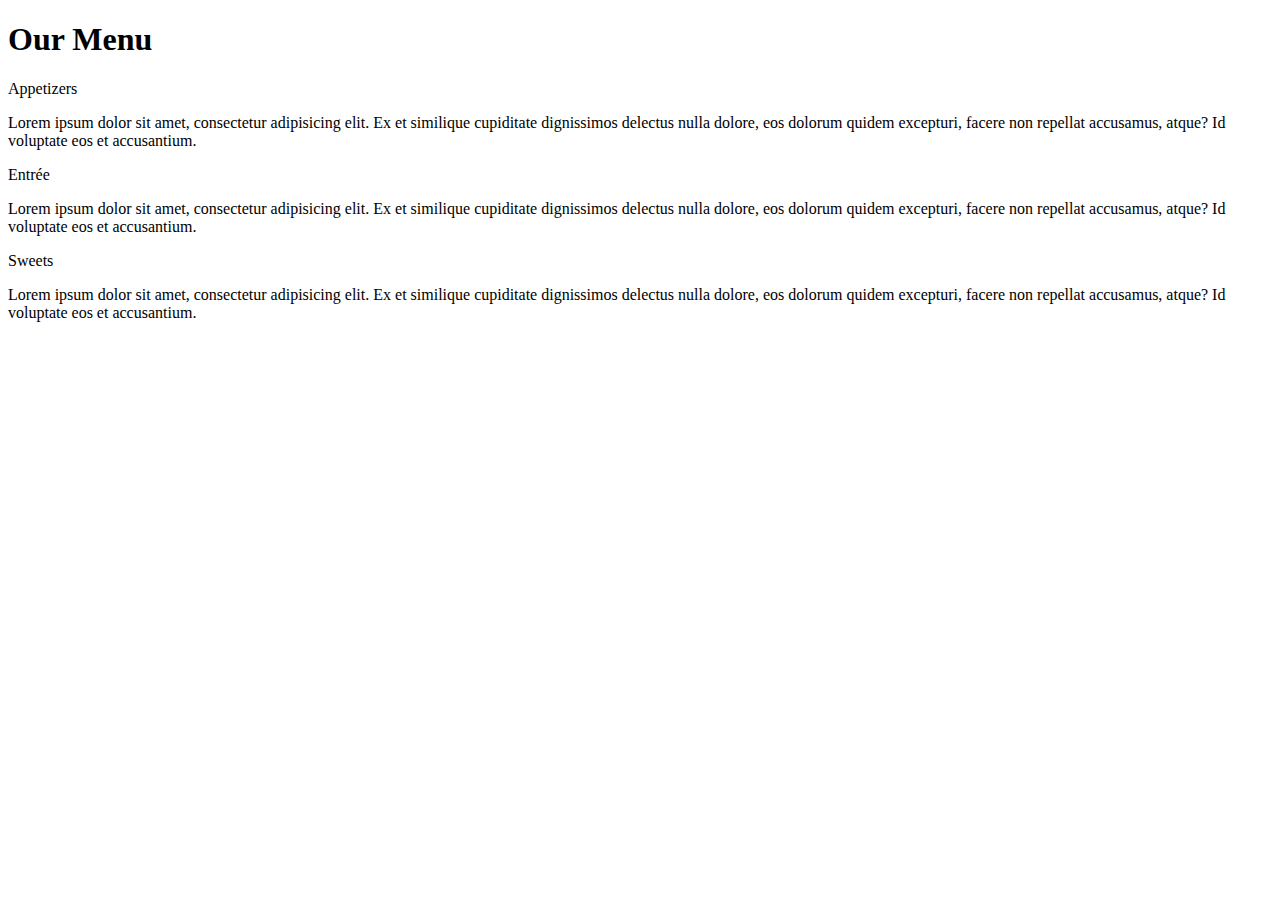
==== module-2-solution/index.html @ 7d93bdc7 "module 2" ====
<!DOCTYPE html>
<html>
<head>
<meta charset="utf-8">
<meta name = "viewport" content = "width=device-width, initial-scale=1">
<link rel="stylesheet" href="css/style.css"> <!-- has to bein the same directory!!-->
<link rel="preconnect" href="https://fonts.gstatic.com"> 
<link href="https://fonts.googleapis.com/css2?family=Fraunces:wght@100;200;400;500;600&display=swap" rel="stylesheet">

<title>Menu</title>
</head>
<body>
<h1>Our Menu</h1>
	<div class = "row">
		<div class = "container col-lg-4 col-md-6 col-sm-12">
					<section>
				<div id = "app">Appetizers</div>
				<p>Lorem ipsum dolor sit amet, consectetur adipisicing elit. Ex et similique cupiditate dignissimos delectus nulla dolore, eos dolorum quidem excepturi, facere non repellat accusamus, atque? Id voluptate eos et accusantium.
				</p>
			</section>
		</div>
			<div class="container col-lg-4 col-md-6 col-sm-12">
			<section>
			<div id="entree">Entrée </div>
				<p>Lorem ipsum dolor sit amet, consectetur adipisicing elit. Ex et similique cupiditate dignissimos delectus nulla dolore, eos dolorum quidem excepturi, facere non repellat accusamus, atque? Id voluptate eos et accusantium.</p>
		</section>
	</div>
	<div class="container col-lg-4 col-md-6 col-sm-12">
		<section>
			<div id="sweets">Sweets</div>
				<p>Lorem ipsum dolor sit amet, consectetur adipisicing elit. Ex et similique cupiditate dignissimos delectus nulla dolore, eos dolorum quidem excepturi, facere non repellat accusamus, atque? Id voluptate eos et accusantium. </p>
		</section>
	</div>
</div>
</body>
</html>
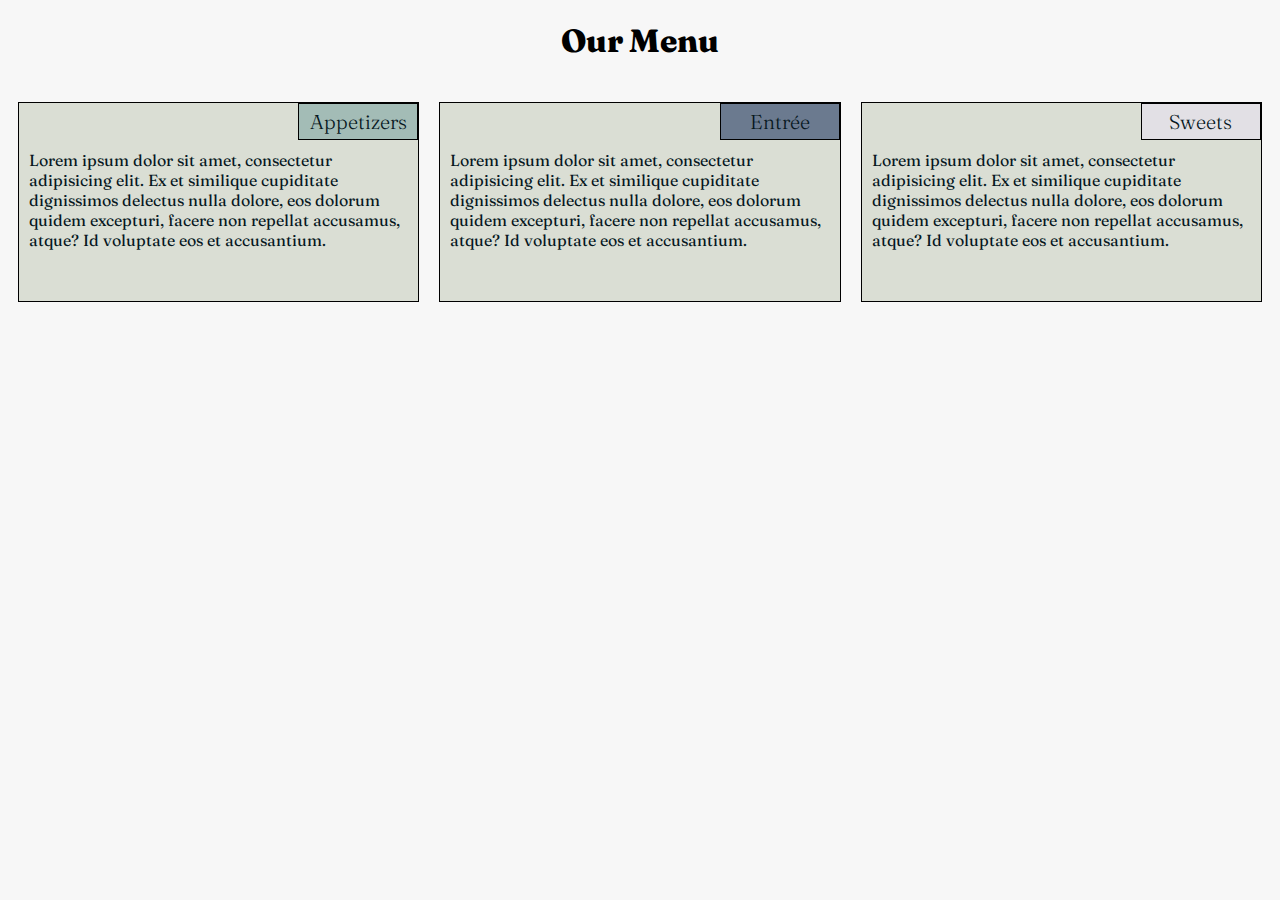
==== commit a82abbfe: "commit" ====
--- a/module-2-solution/index.html
+++ b/module-2-solution/index.html
@@ -3,7 +3,7 @@
 <head>
 <meta charset="utf-8">
 <meta name = "viewport" content = "width=device-width, initial-scale=1">
-<link rel="stylesheet" href="css/style.css"> <!-- has to bein the same directory!!-->
+<link rel="stylesheet" href="css/styles.css"> <!-- has to bein the same directory!!-->
 <link rel="preconnect" href="https://fonts.gstatic.com"> 
 <link href="https://fonts.googleapis.com/css2?family=Fraunces:wght@100;200;400;500;600&display=swap" rel="stylesheet">
 
--- a/module-2-solution/css/styles.css
+++ b/module-2-solution/css/styles.css
@@ -0,0 +1,209 @@
+
+body{ 
+background-color: #f7f7f7;
+font-family: 'Fraunces', serif;
+}
+* {
+  box-sizing: border-box;
+}
+
+h1{
+  font-weight: 800;
+	text-align: center;
+}
+
+p{
+	padding: 10px;
+	margin: 0; 
+}
+.container {
+	border: none;
+	margin-left: auto;
+	margin-right: auto;
+	margin-top: 10px;
+	margin-bottom: 10px;
+	padding: 10px;
+}
+section {
+	border:	1px solid black;
+	background-color: #DADED4;
+	width: 100%;
+	height: 200px;
+	color: #06171E;
+	position: relative;
+	overflow: auto;
+}
+
+#app{
+	border: 1px solid black;
+	text-align: center;
+	width: 30%;
+	margin-left: 70%;
+	font-weight: 300;
+	font-size: 125%;
+	margin-bottom: 0;
+	margin-top: 0;
+	padding: 5px;
+	background-color: #A3BCB6;
+}
+
+#entree{
+	border: 1px solid black;
+	text-align: center;
+	width: 30%;
+	margin-left: 70%;
+	font-weight: 300;
+	font-size: 125%;
+	margin-bottom: 0;
+	margin-top: 0;
+	padding: 5px;
+	background-color: #6B7A8F;
+
+}
+
+#sweets{
+	border: 1px solid black;
+	text-align: center;
+	width: 30%;
+	margin-left: 70%;
+	font-weight: 300;
+	font-size: 125%;
+	margin-bottom: 0;
+	margin-top: 0;
+	padding: 5px;
+	background-color: #E2E0E5;
+
+}
+
+.row{
+	width: 100%;
+}
+/* DESKTOP view */
+@media (min-width: 992px){
+  .col-lg-1, .col-lg-2, .col-lg-3, .col-lg-4, .col-lg-5, .col-lg-6, .col-lg-7, .col-lg-8, .col-lg-9, .col-lg-10, .col-lg-11, .col-lg-12 {
+    float: left;
+  }
+
+  .col-lg-1 {
+    width: 8.33%;
+  }
+  .col-lg-2 {
+    width: 16.66%;
+  }
+  .col-lg-3 {
+    width: 25%;
+  }
+  .col-lg-4 {
+    width: 33.33%;
+  }
+  .col-lg-5 {
+    width: 41.66%;
+  }
+  .col-lg-6 {
+    width: 50%;
+  }
+  .col-lg-7 {
+    width: 58.33%;
+  }
+  .col-lg-8 {
+    width: 66.66%;
+  }
+  .col-lg-9 {
+    width: 74.99%;
+  }
+  .col-lg-10 {
+    width: 83.33%;
+  }
+  .col-lg-11 {
+    width: 91.66%;
+  }
+  .col-lg-12 {
+    width: 100%;
+  }
+}
+/*TABLET view*/ 
+@media (min-width: 768px) and (max-width: 991px) {
+  .col-md-1, .col-md-2, .col-md-3, .col-md-4, .col-md-5, .col-md-6, .col-md-7, .col-md-8, .col-md-9, .col-md-10, .col-md-11, .col-md-12 {
+    float: left;
+  }
+
+  .col-md-1 {
+    width: 8.33%;
+  }
+  .col-md-2 {
+    width: 16.66%;
+  }
+  .col-md-3 {
+    width: 25%;
+  }
+  .col-md-4 {
+    width: 33.33%;
+  }
+  .col-md-5 {
+    width: 41.66%;
+  }
+  .col-md-6 {
+    width: 50%;
+  }
+  .col-md-7 {
+    width: 58.33%;
+  }
+  .col-md-8 {
+    width: 66.66%;
+  }
+  .col-md-9 {
+    width: 74.99%;
+  }
+  .col-md-10 {
+    width: 83.33%;
+  }
+  .col-md-11 {
+    width: 91.66%;
+  }
+  .col-md-12 {
+    width: 100%;
+  }
+}
+/*MOBILE view*/
+@media (max-width: 768px) {
+  .col-sm-1, .col-sm-2, .col-sm-3, .col-sm-4, .col-sm-5, .col-sm-6, .col-sm-7, .col-sm-8, .col-sm-9, .col-sm-10, .col-sm-11, .col-sm-12 {
+    float: left;
+  }
+
+  .col-sm-1 {
+    width: 8.33%;
+  }
+  .col-sm-2 {
+    width: 16.66%;
+  }
+  .col-sm-3 {
+    width: 25%;
+  }
+  .col-sm-4 {
+    width: 33.33%;
+  }
+  .col-sm-5 {
+    width: 41.66%;
+  }
+  .col-sm-6 {
+    width: 50%;
+  }
+  .col-sm-7 {
+    width: 58.33%;
+  }
+  .col-sm-8 {
+    width: 66.66%;
+  }
+  .col-sm-9 {
+    width: 74.99%;
+  }
+  .col-sm-10 {
+    width: 83.33%;
+  }
+  .col-sm-11 {
+    width: 91.66%;
+  }
+  .col-sm-12 {
+    width: 100%;
+  }
+}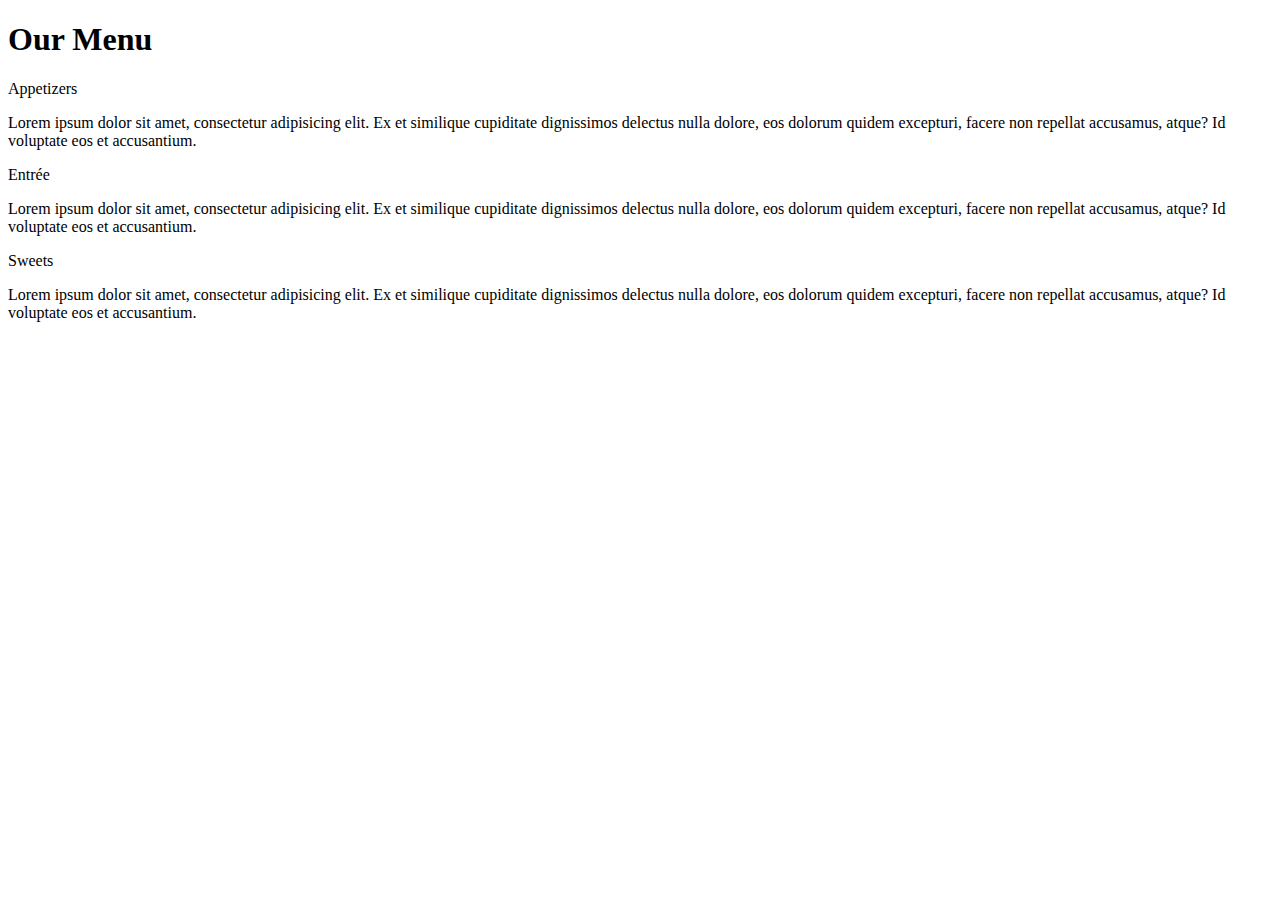
==== commit eb30f94a: "commit" ====
--- a/module-2-solution/index.html
+++ b/module-2-solution/index.html
@@ -3,7 +3,7 @@
 <head>
 <meta charset="utf-8">
 <meta name = "viewport" content = "width=device-width, initial-scale=1">
-<link rel="stylesheet" href="css/styles.css"> <!-- has to bein the same directory!!-->
+<link rel="stylesheet" href="/css/styles.css"> <!-- has to bein the same directory!!-->
 <link rel="preconnect" href="https://fonts.gstatic.com"> 
 <link href="https://fonts.googleapis.com/css2?family=Fraunces:wght@100;200;400;500;600&display=swap" rel="stylesheet">
 
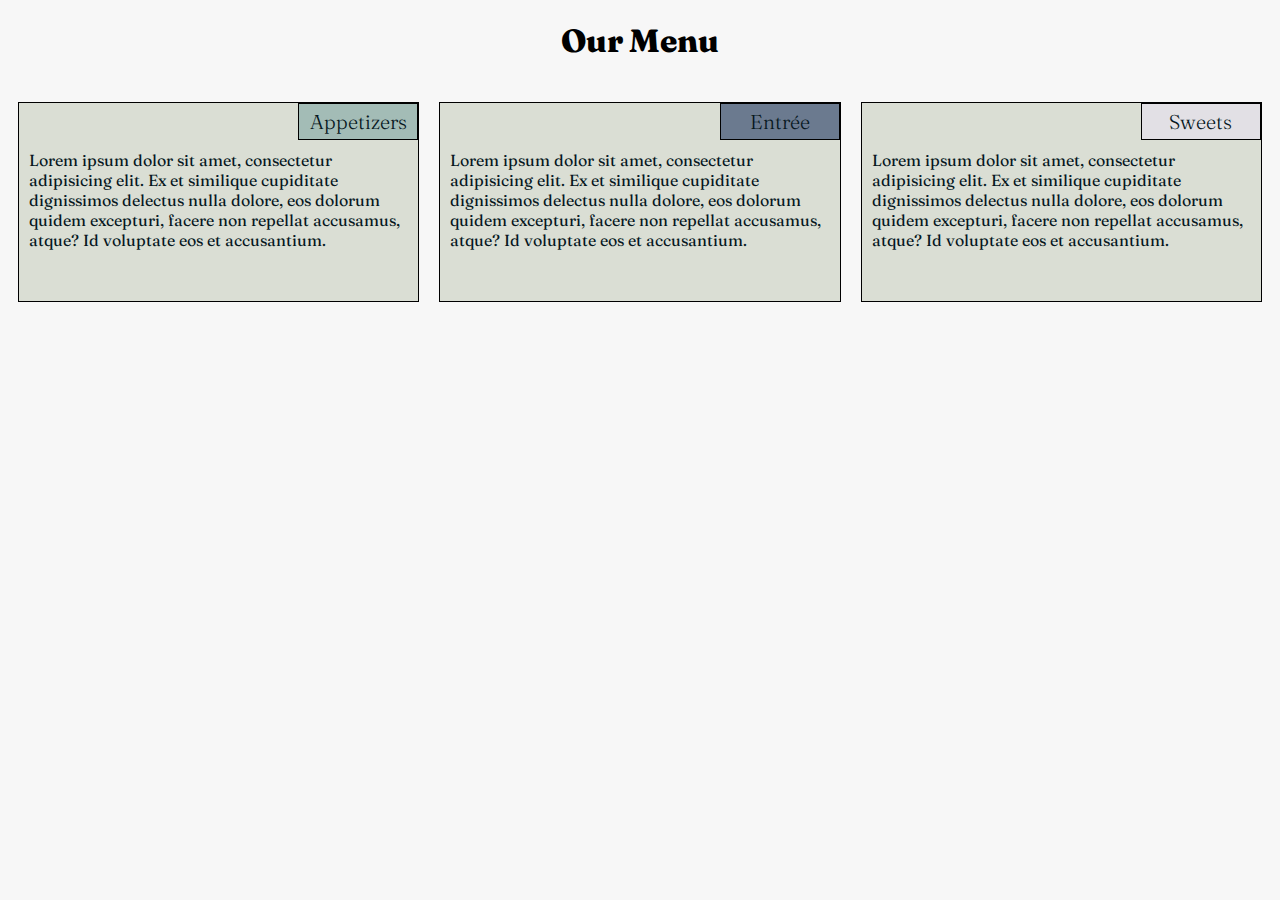
==== commit d7457357: "addition" ====
--- a/module-2-solution/index.html
+++ b/module-2-solution/index.html
@@ -3,7 +3,7 @@
 <head>
 <meta charset="utf-8">
 <meta name = "viewport" content = "width=device-width, initial-scale=1">
-<link rel="stylesheet" href="/css/styles.css"> <!-- has to bein the same directory!!-->
+<link rel="stylesheet" href= "css/styles.css"> 
 <link rel="preconnect" href="https://fonts.gstatic.com"> 
 <link href="https://fonts.googleapis.com/css2?family=Fraunces:wght@100;200;400;500;600&display=swap" rel="stylesheet">
 
--- a/module-2-solution/css/styles.css
+++ b/module-2-solution/css/styles.css
@@ -0,0 +1,209 @@
+
+body{ 
+background-color: #f7f7f7;
+font-family: 'Fraunces', serif;
+}
+* {
+  box-sizing: border-box;
+}
+
+h1{
+  font-weight: 800;
+	text-align: center;
+}
+
+p{
+	padding: 10px;
+	margin: 0; 
+}
+.container {
+	border: none;
+	margin-left: auto;
+	margin-right: auto;
+	margin-top: 10px;
+	margin-bottom: 10px;
+	padding: 10px;
+}
+section {
+	border:	1px solid black;
+	background-color: #DADED4;
+	width: 100%;
+	height: 200px;
+	color: #06171E;
+	position: relative;
+	overflow: auto;
+}
+
+#app{
+	border: 1px solid black;
+	text-align: center;
+	width: 30%;
+	margin-left: 70%;
+	font-weight: 300;
+	font-size: 125%;
+	margin-bottom: 0;
+	margin-top: 0;
+	padding: 5px;
+	background-color: #A3BCB6;
+}
+
+#entree{
+	border: 1px solid black;
+	text-align: center;
+	width: 30%;
+	margin-left: 70%;
+	font-weight: 300;
+	font-size: 125%;
+	margin-bottom: 0;
+	margin-top: 0;
+	padding: 5px;
+	background-color: #6B7A8F;
+
+}
+
+#sweets{
+	border: 1px solid black;
+	text-align: center;
+	width: 30%;
+	margin-left: 70%;
+	font-weight: 300;
+	font-size: 125%;
+	margin-bottom: 0;
+	margin-top: 0;
+	padding: 5px;
+	background-color: #E2E0E5;
+
+}
+
+.row{
+	width: 100%;
+}
+/* DESKTOP view */
+@media (min-width: 992px){
+  .col-lg-1, .col-lg-2, .col-lg-3, .col-lg-4, .col-lg-5, .col-lg-6, .col-lg-7, .col-lg-8, .col-lg-9, .col-lg-10, .col-lg-11, .col-lg-12 {
+    float: left;
+  }
+
+  .col-lg-1 {
+    width: 8.33%;
+  }
+  .col-lg-2 {
+    width: 16.66%;
+  }
+  .col-lg-3 {
+    width: 25%;
+  }
+  .col-lg-4 {
+    width: 33.33%;
+  }
+  .col-lg-5 {
+    width: 41.66%;
+  }
+  .col-lg-6 {
+    width: 50%;
+  }
+  .col-lg-7 {
+    width: 58.33%;
+  }
+  .col-lg-8 {
+    width: 66.66%;
+  }
+  .col-lg-9 {
+    width: 74.99%;
+  }
+  .col-lg-10 {
+    width: 83.33%;
+  }
+  .col-lg-11 {
+    width: 91.66%;
+  }
+  .col-lg-12 {
+    width: 100%;
+  }
+}
+/*TABLET view*/ 
+@media (min-width: 768px) and (max-width: 991px) {
+  .col-md-1, .col-md-2, .col-md-3, .col-md-4, .col-md-5, .col-md-6, .col-md-7, .col-md-8, .col-md-9, .col-md-10, .col-md-11, .col-md-12 {
+    float: left;
+  }
+
+  .col-md-1 {
+    width: 8.33%;
+  }
+  .col-md-2 {
+    width: 16.66%;
+  }
+  .col-md-3 {
+    width: 25%;
+  }
+  .col-md-4 {
+    width: 33.33%;
+  }
+  .col-md-5 {
+    width: 41.66%;
+  }
+  .col-md-6 {
+    width: 50%;
+  }
+  .col-md-7 {
+    width: 58.33%;
+  }
+  .col-md-8 {
+    width: 66.66%;
+  }
+  .col-md-9 {
+    width: 74.99%;
+  }
+  .col-md-10 {
+    width: 83.33%;
+  }
+  .col-md-11 {
+    width: 91.66%;
+  }
+  .col-md-12 {
+    width: 100%;
+  }
+}
+/*MOBILE view*/
+@media (max-width: 768px) {
+  .col-sm-1, .col-sm-2, .col-sm-3, .col-sm-4, .col-sm-5, .col-sm-6, .col-sm-7, .col-sm-8, .col-sm-9, .col-sm-10, .col-sm-11, .col-sm-12 {
+    float: left;
+  }
+
+  .col-sm-1 {
+    width: 8.33%;
+  }
+  .col-sm-2 {
+    width: 16.66%;
+  }
+  .col-sm-3 {
+    width: 25%;
+  }
+  .col-sm-4 {
+    width: 33.33%;
+  }
+  .col-sm-5 {
+    width: 41.66%;
+  }
+  .col-sm-6 {
+    width: 50%;
+  }
+  .col-sm-7 {
+    width: 58.33%;
+  }
+  .col-sm-8 {
+    width: 66.66%;
+  }
+  .col-sm-9 {
+    width: 74.99%;
+  }
+  .col-sm-10 {
+    width: 83.33%;
+  }
+  .col-sm-11 {
+    width: 91.66%;
+  }
+  .col-sm-12 {
+    width: 100%;
+  }
+}